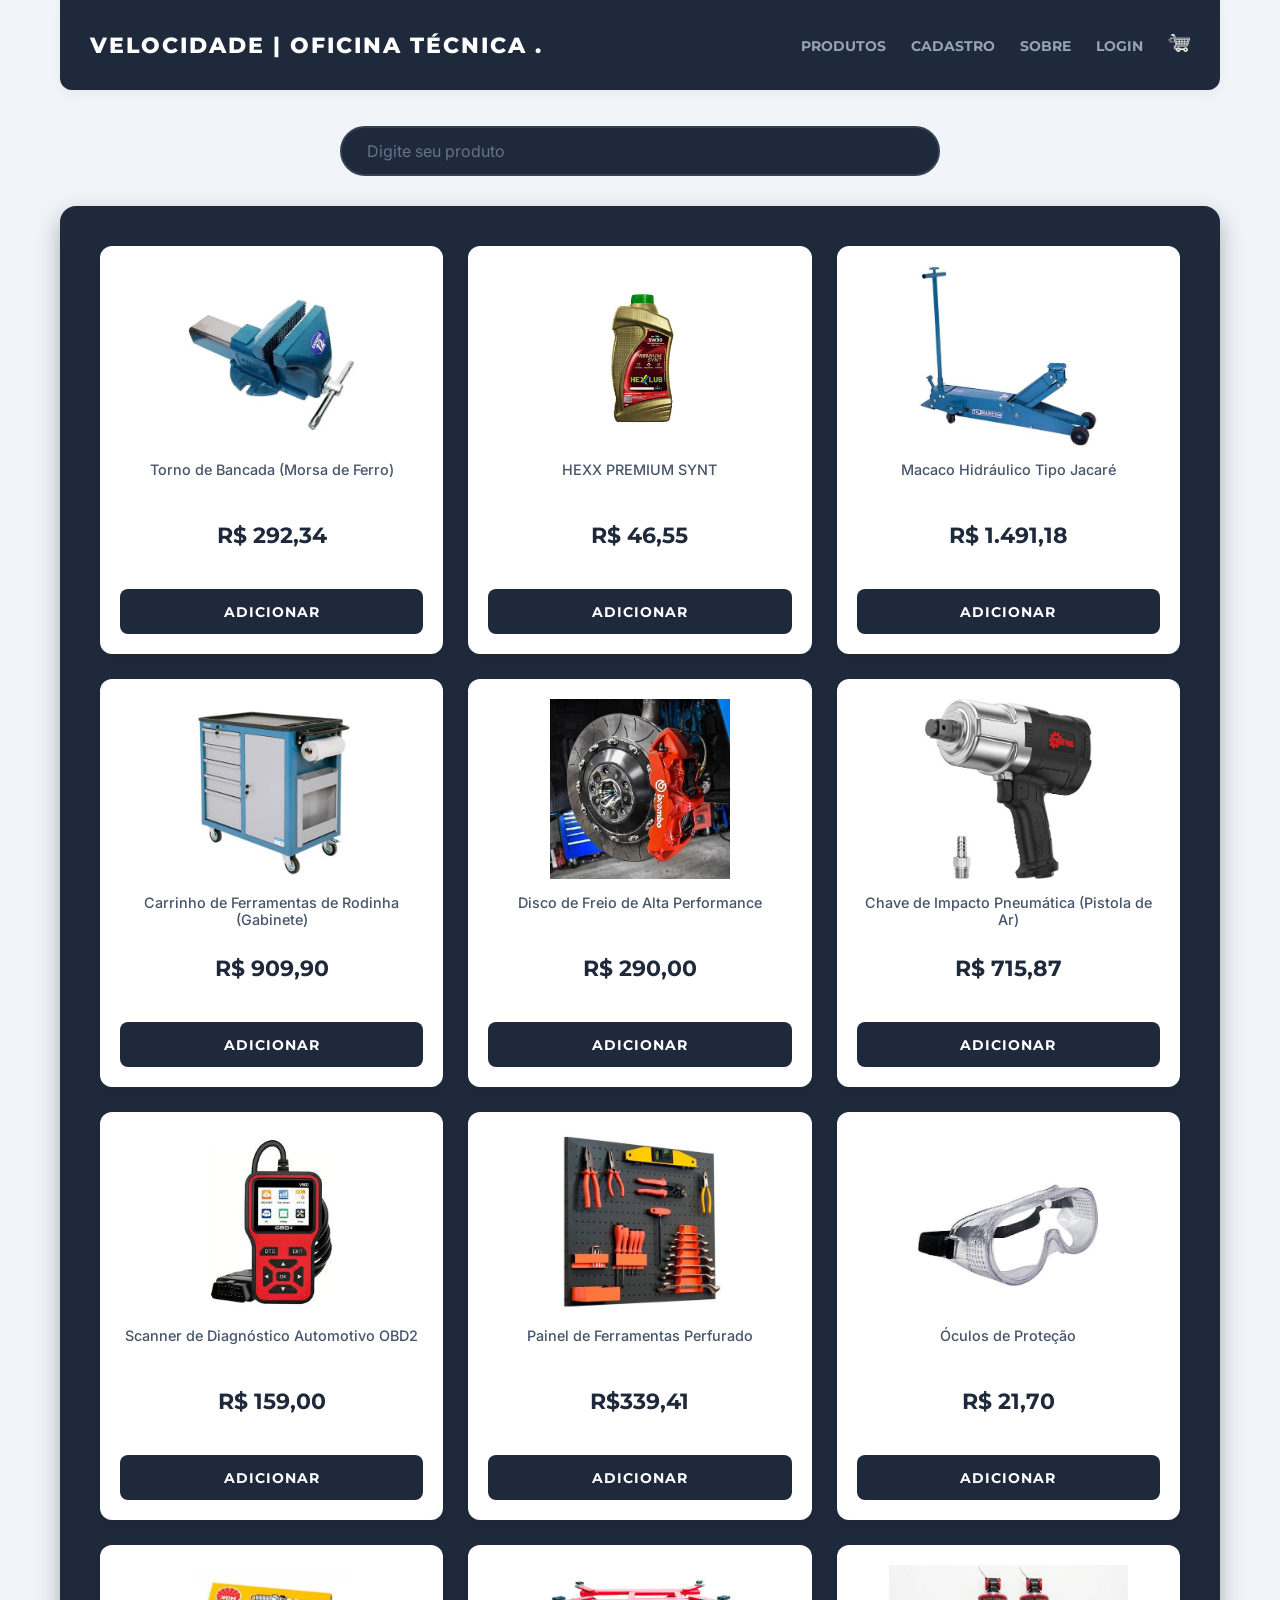
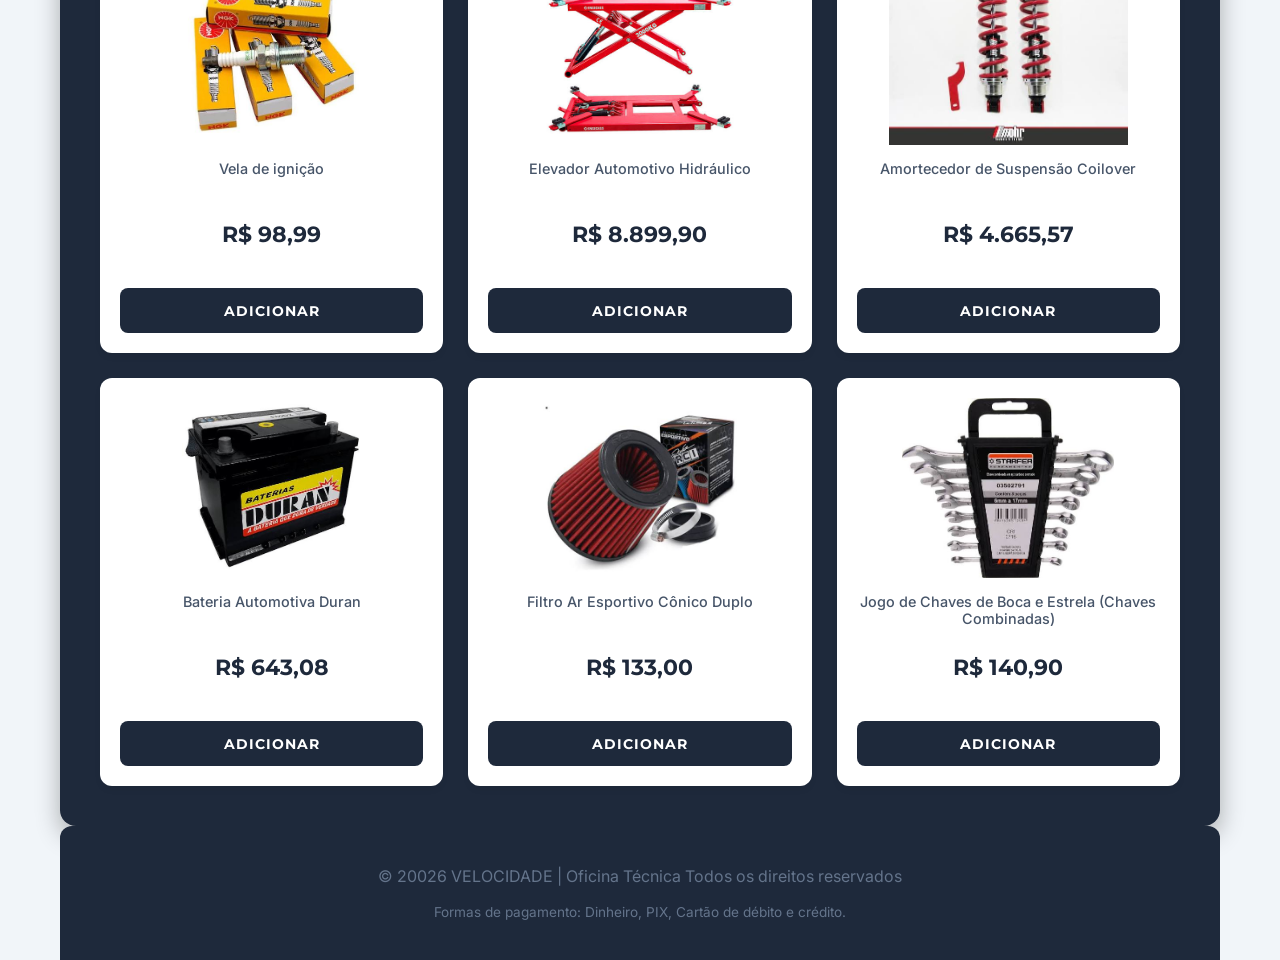
==== index.html @ c881e21e "atualizando o css" ====
<!DOCTYPE html>
<html lang="pt-br">

<head>
    <meta charset="UTF-8">
    <meta name="viewport" content="width=device-width, initial-scale=1.0">
    <title>VELOCIDADE | Oficina Técnica</title>

   <link rel="stylesheet" href="../css/style_estrutura_pagina.css">

    <link rel="stylesheet" href="../css/style_formulario.css">
    <script src="js/carrinho.js" defer></script>
    

</head>

<body>
    <main id="geral">
        <header id="cabecalho">
            <div id="logo">
                VELOCIDADE | OFICINA TÉCNICA
            </div>

            <nav id="menu">
                <ul>
                    <li><a href="/index.html">Produtos</a></li>
                    <li><a href="../paginas/cadastro.html">Cadastro</a></li>
                    <li> <a href="./paginas/sobre.html">Sobre</a></li>
                    <li><a href="../paginas/login.html">Login</a></li>
                    <li><a href="../paginas/carrinho.html"><img src="../imagens/icone_carrinho.png" alt="Carrinho"></a></li>
                   
                </ul>
            </nav>

        </header>

        <section id="pesquisa">
            <input type="text" name="pesquisa" class="input-pesquisa" placeholder="Digite seu produto">
        </section>

        <section id="cards">
            <div class="card">
                <img src="/imagens/Torno de Bancada (Morsa de Ferro).png" alt="Torno de Bancada (Morsa de Ferro)">
                <p>Torno de Bancada (Morsa de Ferro)</p>
                <h3>R$ 292,34</h3>
                <button class="btn-add">Adicionar</button>
            </div>

            <div class="card">
                <img src="/imagens/HEXX PREMIUM SYNT 5W30.png" alt="HEXX PREMIUM SYNT">
                <p>HEXX PREMIUM SYNT</p>
                <h3>R$ 46,55</h3>
                <button class="btn-add">Adicionar</button>
            </div>

            <div class="card">
                <img src="/imagens/Macaco Hidráulico Tipo Jacaré.png" alt="Macaco Hidráulico Tipo Jacaré">
                <p>Macaco Hidráulico Tipo Jacaré</p>
                <h3>R$ 1.491,18</h3>
                <button class="btn-add">Adicionar</button>
            </div>

            <div class="card">
                <img src="/imagens/Carrinho de Ferramentas de Rodinha (Gabinete).png" alt="Carrinho de Ferramentas de Rodinha (Gabinete)">
                <p>Carrinho de Ferramentas de Rodinha (Gabinete)</p>
                <h3>R$ 909,90</h3>
                <button class="btn-add">Adicionar</button>
            </div>

            <div class="card">
                <img src="/imagens/Disco de Freio de Alta Performance.png" alt="Disco de Freio de Alta Performance">
                <p>Disco de Freio de Alta Performance</p>
                <h3>R$ 290,00</h3>
                <button class="btn-add">Adicionar</button>
            </div>

            <div class="card">
                <img src="/imagens/Chave de Impacto Pneumática (Pistola de Ar).png" alt="Chave de Impacto Pneumática (Pistola de Ar)">
                <p>Chave de Impacto Pneumática (Pistola de Ar)</p>
                <h3>R$ 715,87</h3>
                <button class="btn-add">Adicionar</button>
            </div>

            <div class="card">
                <img src="/imagens/Scanner de Diagnóstico Automotivo OBD2.png" alt="Scanner de Diagnóstico Automotivo OBD2">
                <p>Scanner de Diagnóstico Automotivo OBD2</p>
                <h3>R$ 159,00</h3>
                <button class="btn-add">Adicionar</button>
            </div>

            <div class="card">
                <img src="/imagens/Painel de Ferramentas Perfurado.png" alt="Painel de Ferramentas Perfurado">
                <p>Painel de Ferramentas Perfurado</p>
                <h3>R$339,41</h3>
                <button class="btn-add">Adicionar</button>
            </div>

            <div class="card">
                <img src="/imagens/Óculos de Proteção.png" alt="Óculos de Proteção">
                <p>Óculos de Proteção</p>
                <h3>R$ 21,70</h3>
                <button class="btn-add">Adicionar</button>
            </div>

            <div class="card">
                <img src="/imagens/Vela de ignição.png" alt="Vela de ignição">
                <p>Vela de ignição</p>
                <h3>R$ 98,99</h3>
                <button class="btn-add">Adicionar</button>
            </div>

            <div class="card">
                <img src="/imagens/Elevador Automotivo Hidráulico.png" alt="Elevador Automotivo Hidráulico">
                <p>Elevador Automotivo Hidráulico</p>
                <h3>R$ 8.899,90</h3>
                <button class="btn-add">Adicionar</button>
            </div>

            <div class="card">
                <img src="/imagens/Amortecedor de Suspensão Coilover 40.png" alt="Amortecedor de Suspensão Coilover">
                <p>Amortecedor de Suspensão Coilover</p>
                <h3>R$ 4.665,57</h3>
                <button class="btn-add">Adicionar</button>
            </div>

            <div class="card">
                <img src="/imagens/Bateria Automotiva Duran.png" alt="Bateria Automotiva Duran">
                <p>Bateria Automotiva Duran</p>
                <h3>R$ 643,08</h3>
                <button class="btn-add">Adicionar</button>
            </div>

            <div class="card">
                <img src="/imagens/Filtro Ar Esportivo Cônico Duplo.png" alt="Filtro Ar Esportivo Cônico Duplo">
                <p>Filtro Ar Esportivo Cônico Duplo</p>
                <h3>R$ 133,00</h3>
                <button class="btn-add">Adicionar</button>
            </div>

            <div class="card">
                <img src="/imagens/Jogo de Chaves de Boca e Estrela (Chaves Combinadas).png" alt="Jogo de Chaves de Boca e Estrela (Chaves Combinadas)">
                <p>Jogo de Chaves de Boca e Estrela (Chaves Combinadas) </p>
                <h3>R$ 140,90</h3>
                <button class="btn-add">Adicionar</button>
            </div>

        </section>

        <footer id="rodape">
            <h2>&copy 20026 VELOCIDADE | Oficina Técnica Todos os direitos reservados</h2>
            <p>Formas de pagamento: Dinheiro, PIX, Cartão de débito e crédito.</p>
        </footer>

    </main>

</body>

</html>
---- css/style_estrutura_pagina.css ----
/* IMPORTANDO UMA FONTE MAIS MODERNA (Montserrat para títulos/botões e Inter para textos) */
@import url('https://fonts.googleapis.com/css2?family=Inter:wght@400;500&family=Montserrat:wght@700;800&display=swap');

* {
    margin: 0;
    padding: 0;
    box-sizing: border-box;
    font-family: 'Inter', sans-serif; /* Fonte padrão mais limpa e legível */
    transition: all 0.3s ease; /* Transições suaves para efeitos de hover */
}

/* PALETA DE CORES AJUSTADA (Estilo Oficina Mecânica Premium) */
:root {
    --bg-principal: #0f172a;   /* Azul escuro/Grafite moderno para o fundo */
    --bg-cards-container: #1e293b; /* Variação de cinza escuro */
    --cor-destaque: #213762;     /* Vermelho esportivo para botões e links */
    --cor-destaque-hover: #000000;
    --texto-claro: #f8fafc;
    --texto-escuro: #1e293b;
    --card-bg: #ffffff;
}

body {
    background-color: var(--bg-principal);
    display: flex;
    justify-content: center;
}

/* ESTRUTURA GERAL */
#geral {
    display: flex;
    flex-direction: column;
    align-items: center;
    width: 100%;
    max-width: 1200px; /* Evita que o site estique infinitamente em telas gigantes */
    background-color: var(--bg-principal);
    padding: 0 20px;
}

/* CABEÇALHO */
#cabecalho {
    display: flex;
    justify-content: space-between;
    align-items: center;
    padding: 40px 0;
    width: 100%;
}

#logo {
    font-family: 'Montserrat', sans-serif;
    font-weight: 800;
    font-size: 1.5em;
    letter-spacing: 2px;
    color: var(--texto-claro);
}

#logo::after {
    content: '.';
    color: var(--cor-destaque); /* Detalhe de ponto vermelho no logo */
}

/* MENU DE NAVEGAÇÃO */
#menu ul {
    display: flex;
    gap: 25px;
    list-style: none;
    align-items: center;
}

#menu a {
    font-family: 'Montserrat', sans-serif;
    font-weight: 700;
    font-size: 0.95em;
    text-transform: uppercase;
    text-decoration: none;
    color: #94a3b8; /* Cor neutra para links não ativos */
}

#menu a:hover {
    color: var(--cor-destaque);
}

#menu ul img {
    width: 24px;
    height: 24px;
    filter: invert(1); /* Deixa o ícone do carrinho branco para contrastar com o fundo */
}

#menu ul img:hover {
    transform: scale(1.1);
}

/* BARRA DE PESQUISA */
#pesquisa {
    width: 100%;
    padding: 30px 0;
    display: flex;
    justify-content: center;
}

#pesquisa input {
    width: 100%;
    max-width: 600px;
    height: 50px;
    background-color: var(--bg-cards-container);
    border: 2px solid #334155;
    border-radius: 25px; /* Bordas arredondadas modernas style pílula */
    padding: 0 25px;
    font-size: 1em;
    color: var(--texto-claro);
    outline: none;
}

#pesquisa input:focus {
    border-color: var(--cor-destaque);
}

#pesquisa input::placeholder {
    font-size: 1em;
    color: #64748b;
}

/* GRID DE CARDS */
#cards {
    width: 100%;
    display: grid;
    grid-template-columns: repeat(auto-fill, minmax(260px, 1fr)); /* Responsivo automático */
    gap: 25px;
    padding: 40px;
    background-color: var(--bg-cards-container);
    border-radius: 16px; /* Borda arredondada no container dos produtos */
    box-shadow: 0 10px 25px rgba(0,0,0,0.3);
}

/* CARD INDIVIDUAL */
.card {
    background-color: var(--card-bg);
    padding: 20px;
    display: flex;
    flex-direction: column;
    align-items: center;
    border-radius: 12px;
    box-shadow: 0 4px 6px rgba(0,0,0,0.05);
    text-align: center;
}

.card:hover {
    transform: translateY(-8px); /* Levanta o card levemente em vez de descer */
    box-shadow: 0 12px 20px rgba(0,0,0,0.2);
}

.card img {
    width: 100%;
    height: 180px;
    object-fit: contain; /* Impede que as imagens dos produtos fiquem distorcidas */
    margin-bottom: 15px;
}

.card p {
    font-size: 0.9em;
    font-weight: 500;
    color: #475569;
    height: 45px; /* Mantém o alinhamento mesmo com textos maiores */
    display: -webkit-box;
    -webkit-line-clamp: 2;
    -webkit-box-orient: vertical;
    overflow: hidden;
}

.card h3 {
    font-family: 'Montserrat', sans-serif;
    font-size: 1.4em;
    color: var(--texto-escuro);
    margin: 15px 0;
}

.card button.btn-add {
    width: 100%;
    height: 45px;
    border: none;
    border-radius: 8px;
    background-color: var(--texto-escuro);
    text-transform: uppercase;
    font-family: 'Montserrat', sans-serif;
    font-weight: 700;
    font-size: 0.85em;
    letter-spacing: 1px;
    color: white;
    cursor: pointer;
}

.card button.btn-add:hover {
    background-color: var(--cor-destaque); /* Botão fica vermelho no hover */
}

/* RODAPÉ */
#rodape {
    width: 100%;
    padding: 60px 20px;
    color: #64748b;
    text-align: center;
}

#rodape h2 {
    font-size: 1em;
    font-weight: 400;
    margin-bottom: 10px;
}

#rodape p {
    font-size: 0.85em;
}
---- css/style_formulario.css ----
/* ==========================================================================
   1. IMPORTAÇÕES & CONFIGURAÇÕES GERAIS
   ========================================================================== */

@import url('https://fonts.googleapis.com/css2?family=Inter:wght@400;500;600&family=Montserrat:wght@700;800&display=swap');



:root {
    --cor01: #1e293b; /* Grafite escuro moderno */
    --cor02: #0f172a; /* Preto azulado profundo */
    --cor03: #f1f5f9; /* Cinza claro limpo para o fundo */
    --cor04: #fefdfd; /* Vermelho esportivo para destaques */
    --cor05: #ffffff; /* Branco puro */
}

* {
    margin: 0;
    padding: 0;
    box-sizing: border-box;
    font-family: 'Inter', sans-serif;
    transition: all 0.25s ease-in-out;
}

body {
    background-color: var(--cor03);
    display: flex;
    justify-content: center;
}

#geral {
    display: flex;
    flex-direction: column;
    align-items: center;
    width: 100%;
    max-width: 1200px;
    background-color: var(--cor03);
    padding: 0 20px;
}

/* ==========================================================================
   2. CABEÇALHO & NAVEGAÇÃO (Corrigindo o contraste oculto)
   ========================================================================== */
#cabecalho {
    background-color: var(--cor01);
    display: flex;
    justify-content: space-between;
    align-items: center;
    padding: 0 30px;
    height: 90px;
    width: 100%;
    border-radius: 0 0 12px 12px;
    box-shadow: 0 4px 12px rgba(0, 0, 0, 0.05);
}

#logo {
    font-family: 'Montserrat', sans-serif;
    font-weight: 800;
    font-size: 1.4em;
    letter-spacing: 2px;
    text-transform: uppercase;
    color: var(--cor05); /* Texto branco para destacar no fundo escuro */
}

#logo::after {
    content: '.';
    color: var(--cor04);
}

#menu ul {
    display: flex;
    gap: 25px;
    list-style: none;
    align-items: center;
}

#menu ul img {
    width: 22px;
    height: 22px;
    filter: invert(1); /* Garante que o ícone do carrinho fique branco */
}

#menu a:link,
#menu a:visited {
    font-family: 'Montserrat', sans-serif;
    font-weight: 700;
    font-size: 0.9em;
    text-transform: uppercase;
    text-decoration: none;
    color: #94a3b8; /* Cinza claro legível */
}

#menu a:hover,
#menu a:active {
    font-size: 0.9em; /* Mantém o tamanho idêntico para o menu não tremer */
    color: var(--cor04); /* Vermelho no hover */
}

/* ==========================================================================
   3. ESTILIZAÇÃO DO FORMULÁRIO (LOGIN / CADASTRO)
   ========================================================================== */
h1 {
    font-family: 'Montserrat', sans-serif;
    font-weight: 800;
    color: var(--cor02);
    font-size: 2em;
    margin: 50px 0 20px 0;
    text-align: center;
}

/* Centraliza e estiliza a caixinha do formulário */
#login {
    background-color: var(--cor05);
    padding: 35px;
    border-radius: 12px;
    box-shadow: 0 10px 25px rgba(0, 0, 0, 0.05);
    width: 100%;
    max-width: 400px; /* Tamanho perfeito para telas de PC e celular */
    margin-bottom: 50px;
}

label {
    display: block;
    margin-top: 15px;
    font-size: 0.85em;
    font-weight: 600;
    color: #475569;
    text-transform: uppercase;
    letter-spacing: 0.5px;
}

input {
    width: 100%; /* Ocupa toda a largura interna do card de login */
    height: 44px;
    padding: 0 15px;
    margin-top: 6px;
    border: 1.5px solid #cbd5e1;
    border-radius: 6px;
    color: var(--cor02);
    font-size: 0.95em;
    background-color: #f8fafc;
    outline: none;
}

input:focus {
    border-color: var(--cor04);
    background-color: var(--cor05);
    box-shadow: 0 0 0 3px rgba(220, 38, 38, 0.15);
}

button {
    width: 100%;
    height: 46px;
    padding: 0;
    border: none;
    border-radius: 6px;
    display: block;
    margin-top: 25px;
    background-color: var(--cor02);
    color: var(--cor05);
    font-family: 'Montserrat', sans-serif;
    font-weight: 700;
    font-size: 0.95em;
    text-transform: uppercase;
    letter-spacing: 1px;
    cursor: pointer;
}

button:hover {
    background-color: var(--cor04); /* Botão fica vermelho ao passar o mouse */
}

/* ==========================================================================
   4. RODAPÉ
   ========================================================================== */
#rodape {
    width: 100%;
    height: auto;
    padding: 40px 20px;
    background-color: var(--cor01);
    border-radius: 12px 12px 0 0;
    color: #64748b;
    display: flex;
    flex-direction: column;
    align-items: center;
    justify-content: center;
    gap: 8px;
}
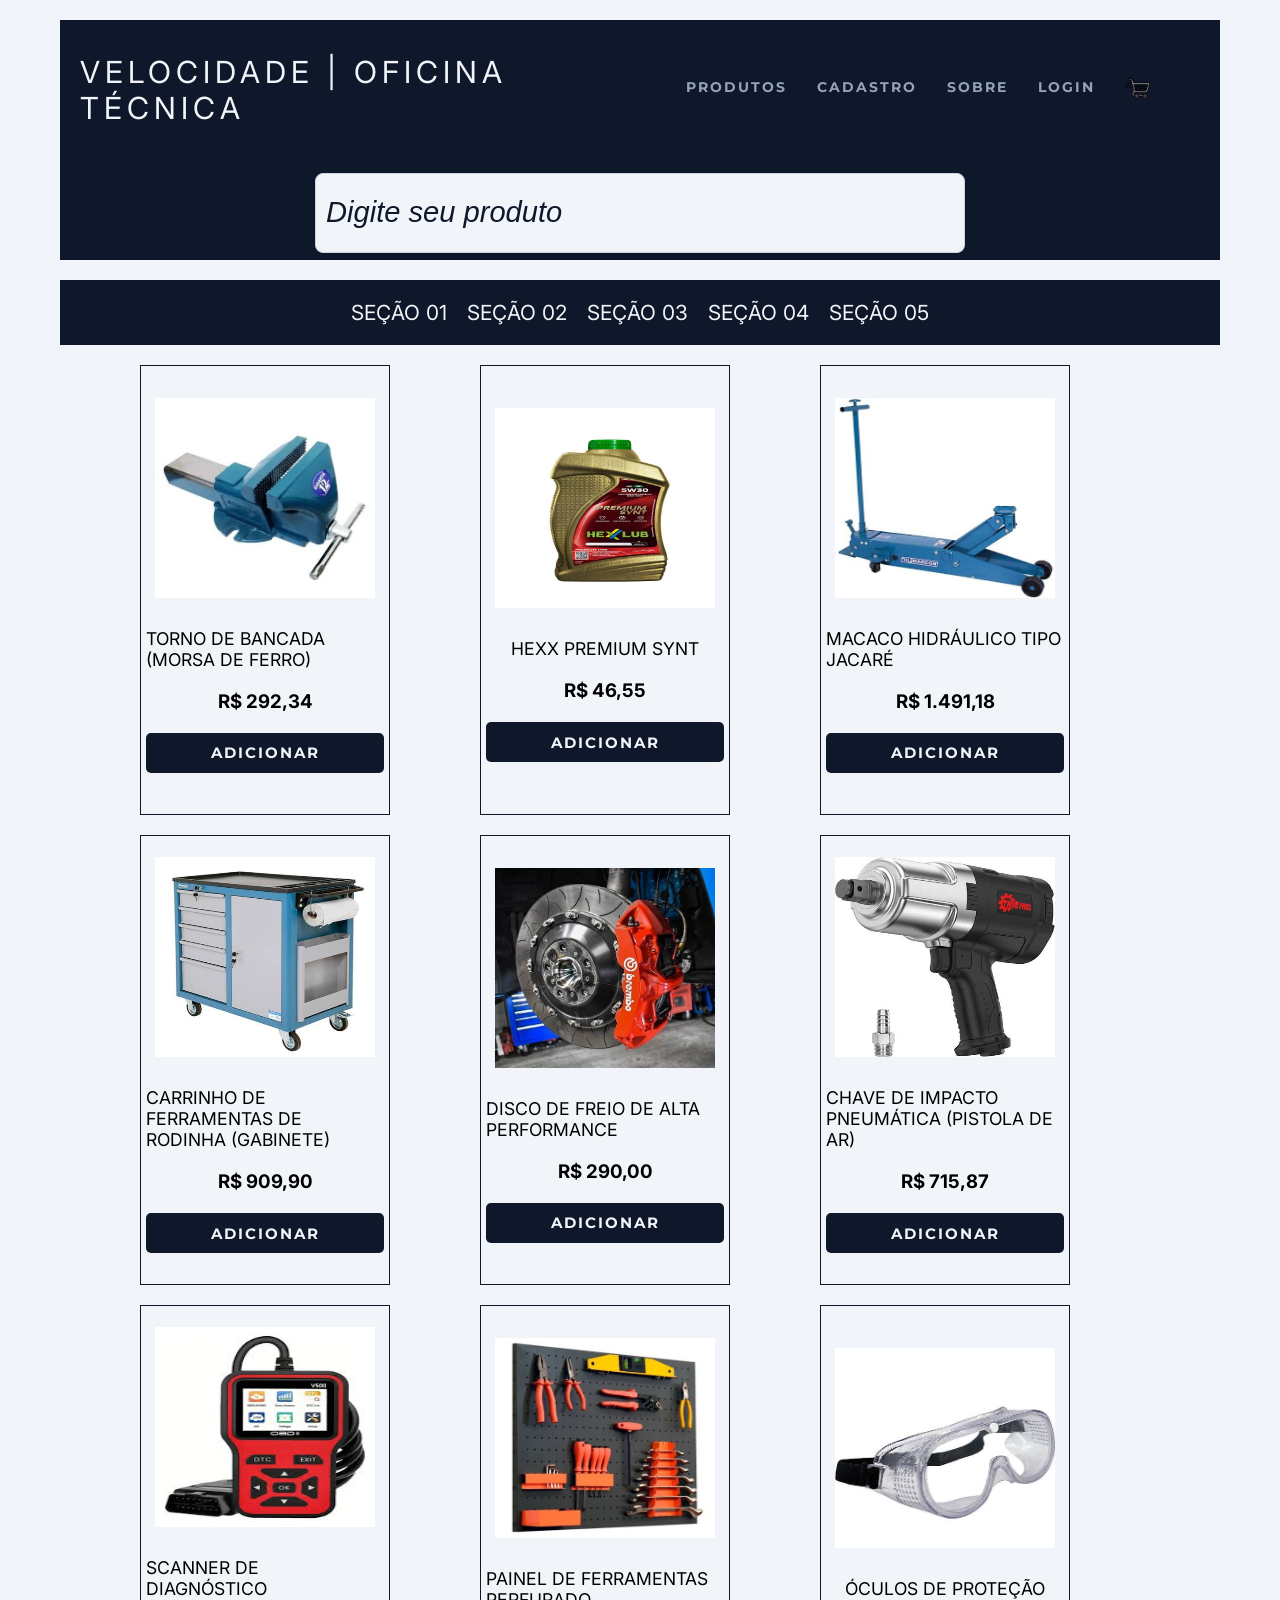
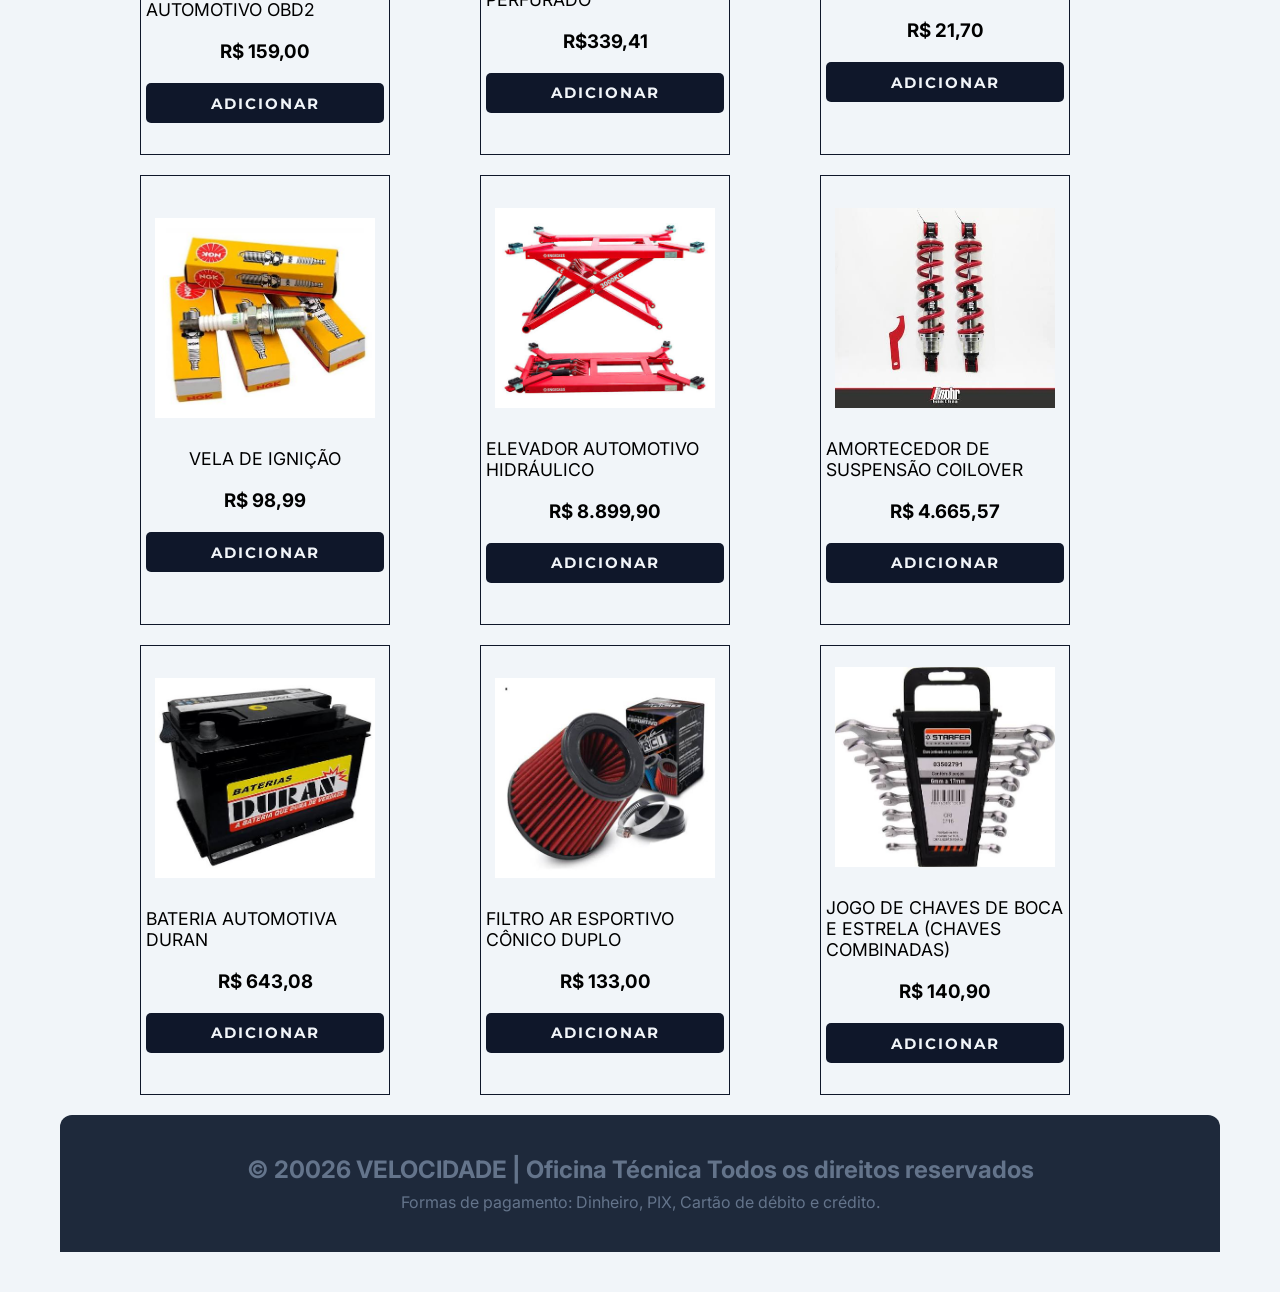
==== commit 7a6e7bf4: "criado o arquivos lista_produtos.js e produtos.js" ====
--- a/index.html
+++ b/index.html
@@ -37,6 +37,17 @@
         <section id="pesquisa">
             <input type="text" name="pesquisa" class="input-pesquisa" placeholder="Digite seu produto">
         </section>
+
+   
+<section id="secoes-produtos">
+    <ul id="menu-secoes">
+        <li><a href="#" class="lnk-secao">Seção 01</a></li>
+        <li><a href="#" class="lnk-secao">Seção 02</a></li>
+        <li><a href="#" class="lnk-secao">Seção 03</a></li>
+        <li><a href="#" class="lnk-secao">Seção 04</a></li>
+        <li><a href="#" class="lnk-secao">Seção 05</a></li>
+    </ul>
+</section>
 
         <section id="cards">
             <div class="card">
--- a/css/style_estrutura_pagina.css
+++ b/css/style_estrutura_pagina.css
@@ -1,212 +1,223 @@
-/* IMPORTANDO UMA FONTE MAIS MODERNA (Montserrat para títulos/botões e Inter para textos) */
+
 @import url('https://fonts.googleapis.com/css2?family=Inter:wght@400;500&family=Montserrat:wght@700;800&display=swap');
 
+   
 * {
-    margin: 0;
-    padding: 0;
+    margin: 0px;
+    padding: 0px;
     box-sizing: border-box;
-    font-family: 'Inter', sans-serif; /* Fonte padrão mais limpa e legível */
-    transition: all 0.3s ease; /* Transições suaves para efeitos de hover */
-}
-
-/* PALETA DE CORES AJUSTADA (Estilo Oficina Mecânica Premium) */
+    font-family: DM Serif Text;
+}
+
+/*CRIANDO VARIÁVEIS*/
 :root {
-    --bg-principal: #0f172a;   /* Azul escuro/Grafite moderno para o fundo */
-    --bg-cards-container: #1e293b; /* Variação de cinza escuro */
-    --cor-destaque: #213762;     /* Vermelho esportivo para botões e links */
-    --cor-destaque-hover: #000000;
-    --texto-claro: #f8fafc;
-    --texto-escuro: #1e293b;
-    --card-bg: #ffffff;
-}
-
-body {
-    background-color: var(--bg-principal);
-    display: flex;
-    justify-content: center;
-}
-
-/* ESTRUTURA GERAL */
+    --cor01: #1e293b; 
+    --cor02: #0f172a; 
+    --cor03: #f1f5f9; 
+    --cor04: #dc2626; 
+    --cor05: #ffffff; 
+}
+/*FORMATANDO A TAG main PELO ID geral*/
 #geral {
+    margin: 20px;
     display: flex;
     flex-direction: column;
     align-items: center;
-    width: 100%;
-    max-width: 1200px; /* Evita que o site estique infinitamente em telas gigantes */
-    background-color: var(--bg-principal);
-    padding: 0 20px;
-}
-
-/* CABEÇALHO */
+    justify-content: center;
+    width: 100%;
+    background-color: var(--cor01);
+
+}
+
+/*FORMATANDO O CABECALHO*/
 #cabecalho {
+    background-color: var(--cor02);
     display: flex;
     justify-content: space-between;
     align-items: center;
-    padding: 40px 0;
-    width: 100%;
+    padding: 20px 0px;
+    height: 130px;
+    width: 100%;
+
+}
+
+/*CONFIGURANDO MENU NA HORIZONTAL*/
+#menu ul {
+    display: flex;
+    gap: 30px;
+    list-style: none;
+}
+
+#menu ul img {
+    width: 25px;
+    height: 25px;
+}
+
+/*FORMATANDO SECTION PESQUISA*/
+#pesquisa {
+    height: 100px;
+    background-color: var(--cor02);
+    display: flex;
+    justify-content: center;
+    align-items: center;
+    width: 100%;
+}
+
+#pesquisa input {
+    width: 650px;
+    height: 80px;
+    background-color: var(--cor03);
+    border-radius: 8px;
+    padding: 10px;
+    font-size: 1.4em;
+    color: var(--cor03);
+}
+
+#pesquisa input::placeholder {
+    font-size: 1.3em;
+    font-style: italic;
+    color: var(--cor02);
+}
+
+/*FORMATANDO OS CARDS*/
+#cards {
+    width: 1000px;
+    display: grid;
+    grid-template-columns: repeat(auto-fit, minmax(250px, 1fr));
+    gap: 20px;
+    background-color: var(--cor03);
+
+
+}
+
+
+.card {
+    width: 250px;
+    min-height: 450px;
+    padding: 5px;
+    display: flex;
+    flex-direction: column;
+    align-items: center;
+    justify-content: center;
+    border: 1px solid var(--cor02);
+}
+
+.card img {
+    width: 220px;
+    height: 200px;
+    margin: 10px 0px;
+}
+
+.card p {
+    font-size: 1.1em;
+    text-transform: uppercase;
+    margin: 20px 0px;
+}
+
+.card:hover {
+    transform: translateY(5px);
+}
+
+.card h2 {
+    color: var(--cor03);
+}
+
+.card button {
+    width: 100%;
+    height: 40px;
+    margin: 20px;
+    border: none;
+    border-radius: 5px;
+    background-color: var(--cor02);
+    text-transform: uppercase;
+    letter-spacing: 2px;
+    color: var(--cor03);
+    font-weight: bold;
+    cursor: pointer;
+}
+
+/*FORMATANDO RODAPE*/
+#rodape {
+    width: 100%;
+    height: 180px;
+    background-color: var(--cor03);
+    margin: 20px 0px;
+    padding: 10px;
+    color: var(--cor03);
+    display: flex;
+    flex-direction: column;
+    align-items: center;
+    justify-content: center;
+}
+
+/*FORMATANDO LINKS*/
+#menu a:link {
+    font-size: 1.4em;
+    text-transform: lowercase;
+    letter-spacing: 2px;
+    text-decoration: none;
+    color: var(--cor02);
+}
+
+#menu a:visited {
+    font-size: 1.4em;
+    text-transform: lowercase;
+    letter-spacing: 2px;
+    text-decoration: none;
+    color: var(--cor02);
+}
+
+#menu a:hover {
+    font-size: 1.6em;
+    text-transform: lowercase;
+    letter-spacing: 2px;
+    text-decoration: none;
+    color: var(--cor03);
+}
+
+#menu a:active {
+    font-size: 1.6em;
+    text-transform: lowercase;
+    letter-spacing: 2px;
+    text-decoration: none;
+    color: var(--cor03);
 }
 
 #logo {
-    font-family: 'Montserrat', sans-serif;
-    font-weight: 800;
-    font-size: 1.5em;
-    letter-spacing: 2px;
-    color: var(--texto-claro);
-}
-
-#logo::after {
-    content: '.';
-    color: var(--cor-destaque); /* Detalhe de ponto vermelho no logo */
-}
-
-/* MENU DE NAVEGAÇÃO */
-#menu ul {
-    display: flex;
-    gap: 25px;
+    font-size: 1.9em;
+    text-transform: uppercase;
+    letter-spacing: 5px;
+    text-decoration: none;
+    color: var(--cor03);
+}
+
+/*FORMATANDO O MENU DE SECÕES*/
+#secoes-produtos{
+    width: 100%;
+    min-height: 10px;
+    background-color: var(--cor02);
+    margin: 20px 0px;
+    padding: 20px;
+    display: flex;
+    align-items: center;
+    justify-content: center;
+}
+ .lnk-secao:link, .lnk-secao:visited{
+    text-decoration: none;
+    font-size: 1.3em;
+    text-transform: uppercase;
+    color: var(--cor03);
+ }
+
+ #menu-secoes{
+    display: flex;
     list-style: none;
-    align-items: center;
-}
-
-#menu a {
-    font-family: 'Montserrat', sans-serif;
-    font-weight: 700;
-    font-size: 0.95em;
-    text-transform: uppercase;
-    text-decoration: none;
-    color: #94a3b8; /* Cor neutra para links não ativos */
-}
-
-#menu a:hover {
-    color: var(--cor-destaque);
-}
-
-#menu ul img {
-    width: 24px;
-    height: 24px;
-    filter: invert(1); /* Deixa o ícone do carrinho branco para contrastar com o fundo */
-}
-
-#menu ul img:hover {
-    transform: scale(1.1);
-}
-
-/* BARRA DE PESQUISA */
-#pesquisa {
-    width: 100%;
-    padding: 30px 0;
-    display: flex;
-    justify-content: center;
-}
-
-#pesquisa input {
-    width: 100%;
-    max-width: 600px;
-    height: 50px;
-    background-color: var(--bg-cards-container);
-    border: 2px solid #334155;
-    border-radius: 25px; /* Bordas arredondadas modernas style pílula */
-    padding: 0 25px;
-    font-size: 1em;
-    color: var(--texto-claro);
-    outline: none;
-}
-
-#pesquisa input:focus {
-    border-color: var(--cor-destaque);
-}
-
-#pesquisa input::placeholder {
-    font-size: 1em;
-    color: #64748b;
-}
-
-/* GRID DE CARDS */
-#cards {
-    width: 100%;
-    display: grid;
-    grid-template-columns: repeat(auto-fill, minmax(260px, 1fr)); /* Responsivo automático */
-    gap: 25px;
-    padding: 40px;
-    background-color: var(--bg-cards-container);
-    border-radius: 16px; /* Borda arredondada no container dos produtos */
-    box-shadow: 0 10px 25px rgba(0,0,0,0.3);
-}
-
-/* CARD INDIVIDUAL */
-.card {
-    background-color: var(--card-bg);
-    padding: 20px;
-    display: flex;
-    flex-direction: column;
-    align-items: center;
-    border-radius: 12px;
-    box-shadow: 0 4px 6px rgba(0,0,0,0.05);
-    text-align: center;
-}
-
-.card:hover {
-    transform: translateY(-8px); /* Levanta o card levemente em vez de descer */
-    box-shadow: 0 12px 20px rgba(0,0,0,0.2);
-}
-
-.card img {
-    width: 100%;
-    height: 180px;
-    object-fit: contain; /* Impede que as imagens dos produtos fiquem distorcidas */
-    margin-bottom: 15px;
-}
-
-.card p {
-    font-size: 0.9em;
-    font-weight: 500;
-    color: #475569;
-    height: 45px; /* Mantém o alinhamento mesmo com textos maiores */
-    display: -webkit-box;
-    -webkit-line-clamp: 2;
-    -webkit-box-orient: vertical;
-    overflow: hidden;
-}
-
-.card h3 {
-    font-family: 'Montserrat', sans-serif;
-    font-size: 1.4em;
-    color: var(--texto-escuro);
-    margin: 15px 0;
-}
-
-.card button.btn-add {
-    width: 100%;
-    height: 45px;
-    border: none;
-    border-radius: 8px;
-    background-color: var(--texto-escuro);
-    text-transform: uppercase;
-    font-family: 'Montserrat', sans-serif;
-    font-weight: 700;
-    font-size: 0.85em;
-    letter-spacing: 1px;
-    color: white;
-    cursor: pointer;
-}
-
-.card button.btn-add:hover {
-    background-color: var(--cor-destaque); /* Botão fica vermelho no hover */
-}
-
-/* RODAPÉ */
-#rodape {
-    width: 100%;
-    padding: 60px 20px;
-    color: #64748b;
-    text-align: center;
-}
-
-#rodape h2 {
-    font-size: 1em;
-    font-weight: 400;
-    margin-bottom: 10px;
-}
-
-#rodape p {
-    font-size: 0.85em;
-}+    gap: 20px;
+    
+ }
+
+ .lnk-secao:hover{
+    font-size: 1.4em;
+    text-transform: uppercase;
+    color: var(--cor02);
+ }
--- a/css/style_formulario.css
+++ b/css/style_formulario.css
@@ -1,17 +1,14 @@
-/* ==========================================================================
-   1. IMPORTAÇÕES & CONFIGURAÇÕES GERAIS
-   ========================================================================== */
 
 @import url('https://fonts.googleapis.com/css2?family=Inter:wght@400;500;600&family=Montserrat:wght@700;800&display=swap');
 
 
 
 :root {
-    --cor01: #1e293b; /* Grafite escuro moderno */
-    --cor02: #0f172a; /* Preto azulado profundo */
-    --cor03: #f1f5f9; /* Cinza claro limpo para o fundo */
-    --cor04: #fefdfd; /* Vermelho esportivo para destaques */
-    --cor05: #ffffff; /* Branco puro */
+    --cor01: #1e293b; 
+    --cor02: #0f172a; 
+    --cor03: #f1f5f9; 
+    --cor04: #fefdfd;
+    --cor05: #ffffff; 
 }
 
 * {
@@ -38,46 +35,38 @@
     padding: 0 20px;
 }
 
-/* ==========================================================================
-   2. CABEÇALHO & NAVEGAÇÃO (Corrigindo o contraste oculto)
-   ========================================================================== */
 #cabecalho {
-    background-color: var(--cor01);
+    background-color: var(--cor02);
     display: flex;
     justify-content: space-between;
     align-items: center;
-    padding: 0 30px;
-    height: 90px;
+    padding: 70px 20px;
+    height: 120px;
     width: 100%;
-    border-radius: 0 0 12px 12px;
-    box-shadow: 0 4px 12px rgba(0, 0, 0, 0.05);
+
 }
 
 #logo {
-    font-family: 'Montserrat', sans-serif;
-    font-weight: 800;
-    font-size: 1.4em;
-    letter-spacing: 2px;
+    font-size: 1.9em;
     text-transform: uppercase;
-    color: var(--cor05); /* Texto branco para destacar no fundo escuro */
-}
-
-#logo::after {
-    content: '.';
-    color: var(--cor04);
+    letter-spacing: 5px;
+    text-decoration: none;
+    color: var(--cor03);
 }
 
 #menu ul {
     display: flex;
-    gap: 25px;
+    gap: 30px;
     list-style: none;
-    align-items: center;
+    padding: 50px;
 }
 
-#menu ul img {
-    width: 22px;
-    height: 22px;
-    filter: invert(1); /* Garante que o ícone do carrinho fique branco */
+#menu a:link,
+#menu a:visited {
+    color: #7a650e;
+    text-decoration: none;
+    font-size: 1.9em;
+    text-transform: lowercase;
 }
 
 #menu a:link,
@@ -87,18 +76,24 @@
     font-size: 0.9em;
     text-transform: uppercase;
     text-decoration: none;
-    color: #94a3b8; /* Cinza claro legível */
+    color: #94a3b8; 
 }
 
-#menu a:hover,
-#menu a:active {
-    font-size: 0.9em; /* Mantém o tamanho idêntico para o menu não tremer */
-    color: var(--cor04); /* Vermelho no hover */
+#menu a:hover {
+    font-size: 1.6em;
+    text-transform: lowercase;
+    letter-spacing: 2px;
+    text-decoration: none;
+    color: var(--cor02);
 }
 
-/* ==========================================================================
-   3. ESTILIZAÇÃO DO FORMULÁRIO (LOGIN / CADASTRO)
-   ========================================================================== */
+#menu a:active {
+    font-size: 1.6em;
+    text-transform: lowercase;
+    letter-spacing: 2px;
+    text-decoration: none;
+    color: var(--cor02);
+}
 h1 {
     font-family: 'Montserrat', sans-serif;
     font-weight: 800;
@@ -108,14 +103,14 @@
     text-align: center;
 }
 
-/* Centraliza e estiliza a caixinha do formulário */
+
 #login {
     background-color: var(--cor05);
     padding: 35px;
     border-radius: 12px;
     box-shadow: 0 10px 25px rgba(0, 0, 0, 0.05);
     width: 100%;
-    max-width: 400px; /* Tamanho perfeito para telas de PC e celular */
+    max-width: 400px; 
     margin-bottom: 50px;
 }
 
@@ -130,7 +125,7 @@
 }
 
 input {
-    width: 100%; /* Ocupa toda a largura interna do card de login */
+    width: 100%; 
     height: 44px;
     padding: 0 15px;
     margin-top: 6px;
@@ -167,12 +162,10 @@
 }
 
 button:hover {
-    background-color: var(--cor04); /* Botão fica vermelho ao passar o mouse */
+    background-color: var(--cor04); 
 }
 
-/* ==========================================================================
-   4. RODAPÉ
-   ========================================================================== */
+
 #rodape {
     width: 100%;
     height: auto;
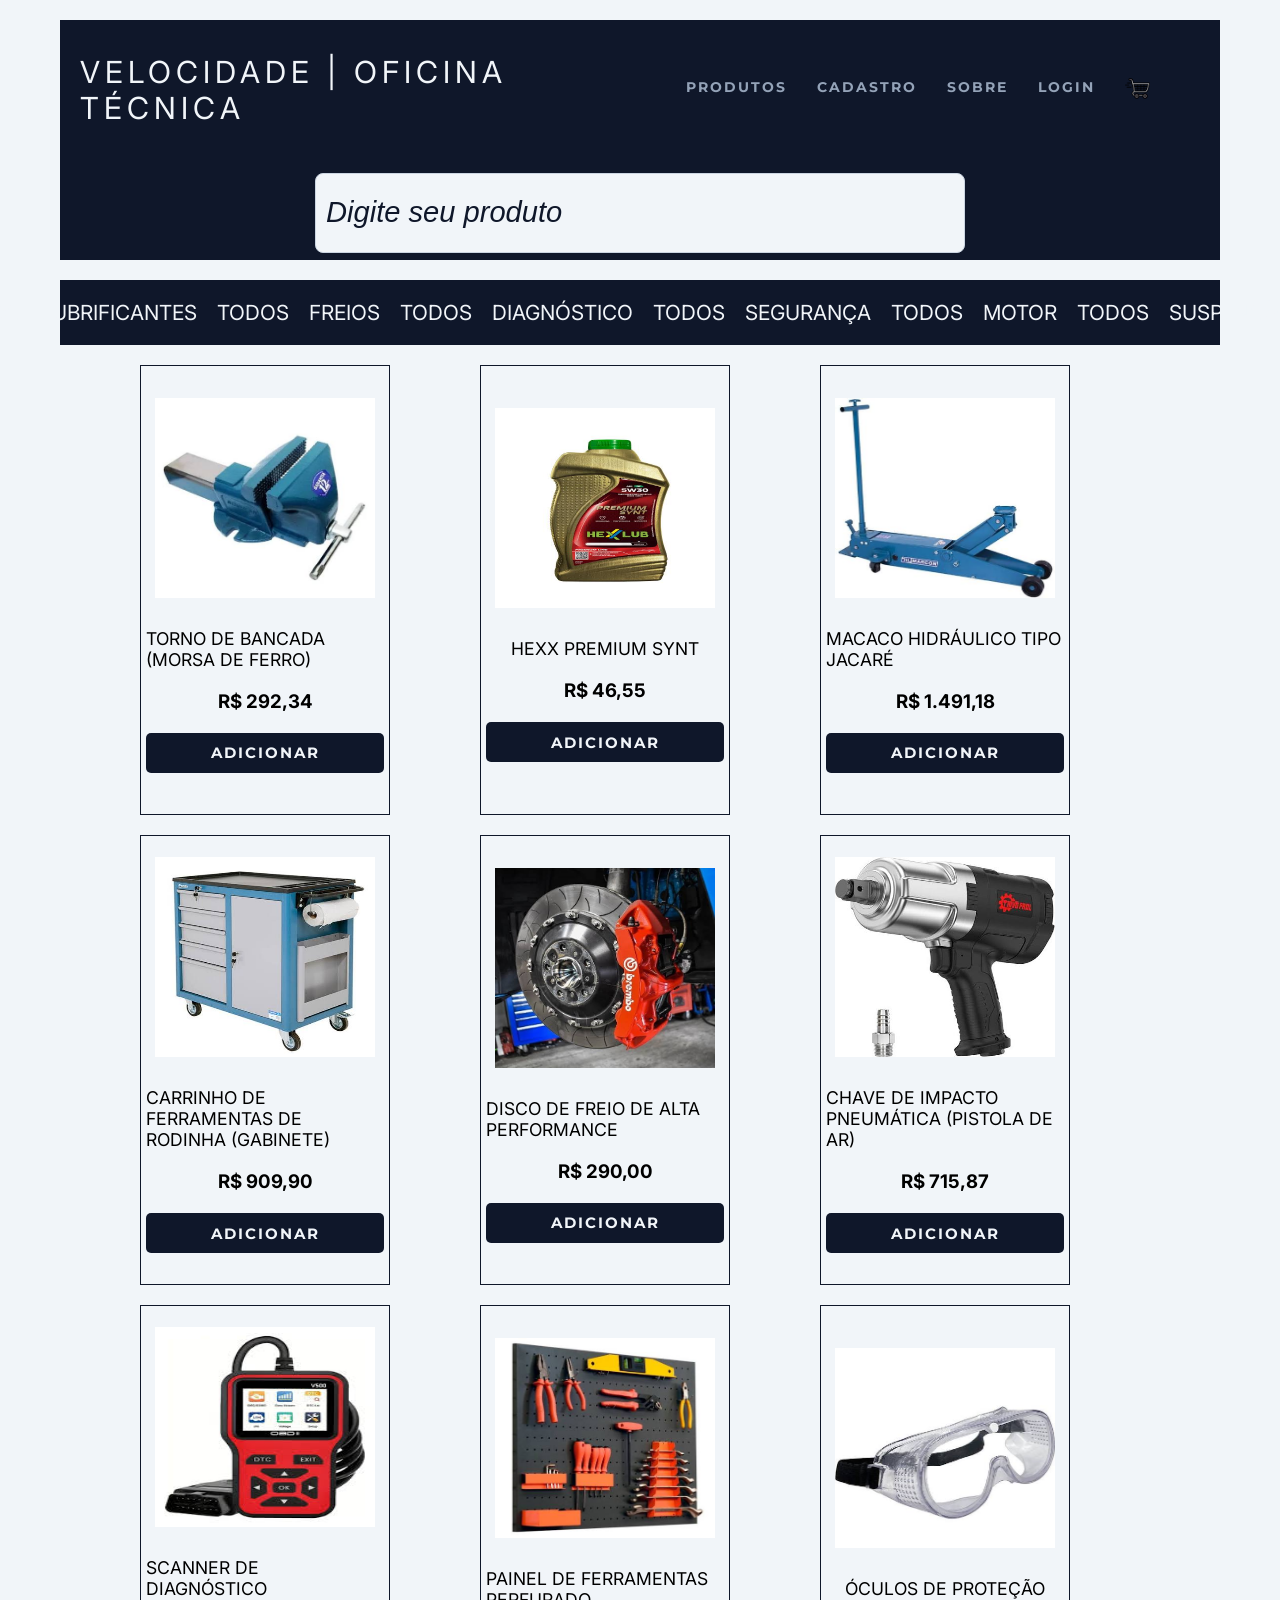
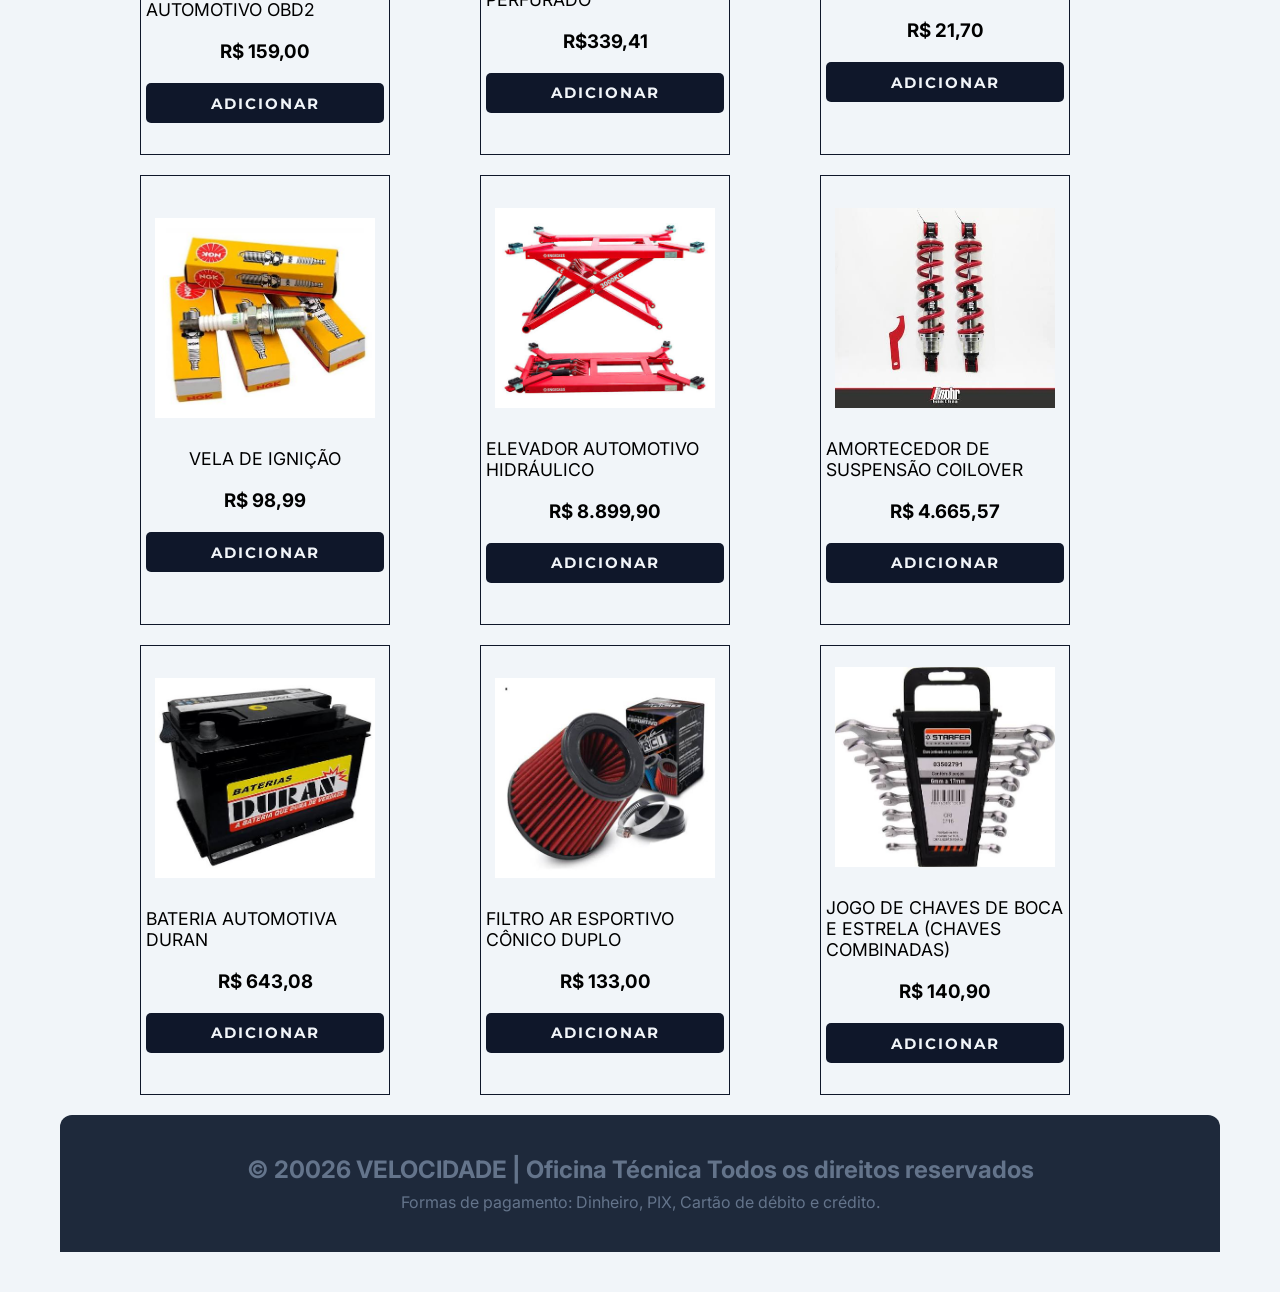
==== commit 62afb3c2: "atualizando o produtos.js" ====
--- a/index.html
+++ b/index.html
@@ -9,8 +9,11 @@
    <link rel="stylesheet" href="../css/style_estrutura_pagina.css">
 
     <link rel="stylesheet" href="../css/style_formulario.css">
-    <script src="js/carrinho.js" defer></script>
+
+
+    <script src="../js/produtos.js" type="module"></script>
     
+
 
 </head>
 
@@ -41,11 +44,14 @@
    
 <section id="secoes-produtos">
     <ul id="menu-secoes">
+        <li><a href="#" class="lnk-secao ativo">Todos</a></li>
         <li><a href="#" class="lnk-secao">Seção 01</a></li>
         <li><a href="#" class="lnk-secao">Seção 02</a></li>
         <li><a href="#" class="lnk-secao">Seção 03</a></li>
         <li><a href="#" class="lnk-secao">Seção 04</a></li>
         <li><a href="#" class="lnk-secao">Seção 05</a></li>
+        
+
     </ul>
 </section>
 
--- a/css/style_formulario.css
+++ b/css/style_formulario.css
@@ -80,11 +80,7 @@
 }
 
 #menu a:hover {
-    font-size: 1.6em;
-    text-transform: lowercase;
-    letter-spacing: 2px;
-    text-decoration: none;
-    color: var(--cor02);
+    color: var(--cor05);
 }
 
 #menu a:active {
@@ -93,6 +89,11 @@
     letter-spacing: 2px;
     text-decoration: none;
     color: var(--cor02);
+}
+
+.carrinho {
+    width: 32px;
+    height: 32px;
 }
 h1 {
     font-family: 'Montserrat', sans-serif;
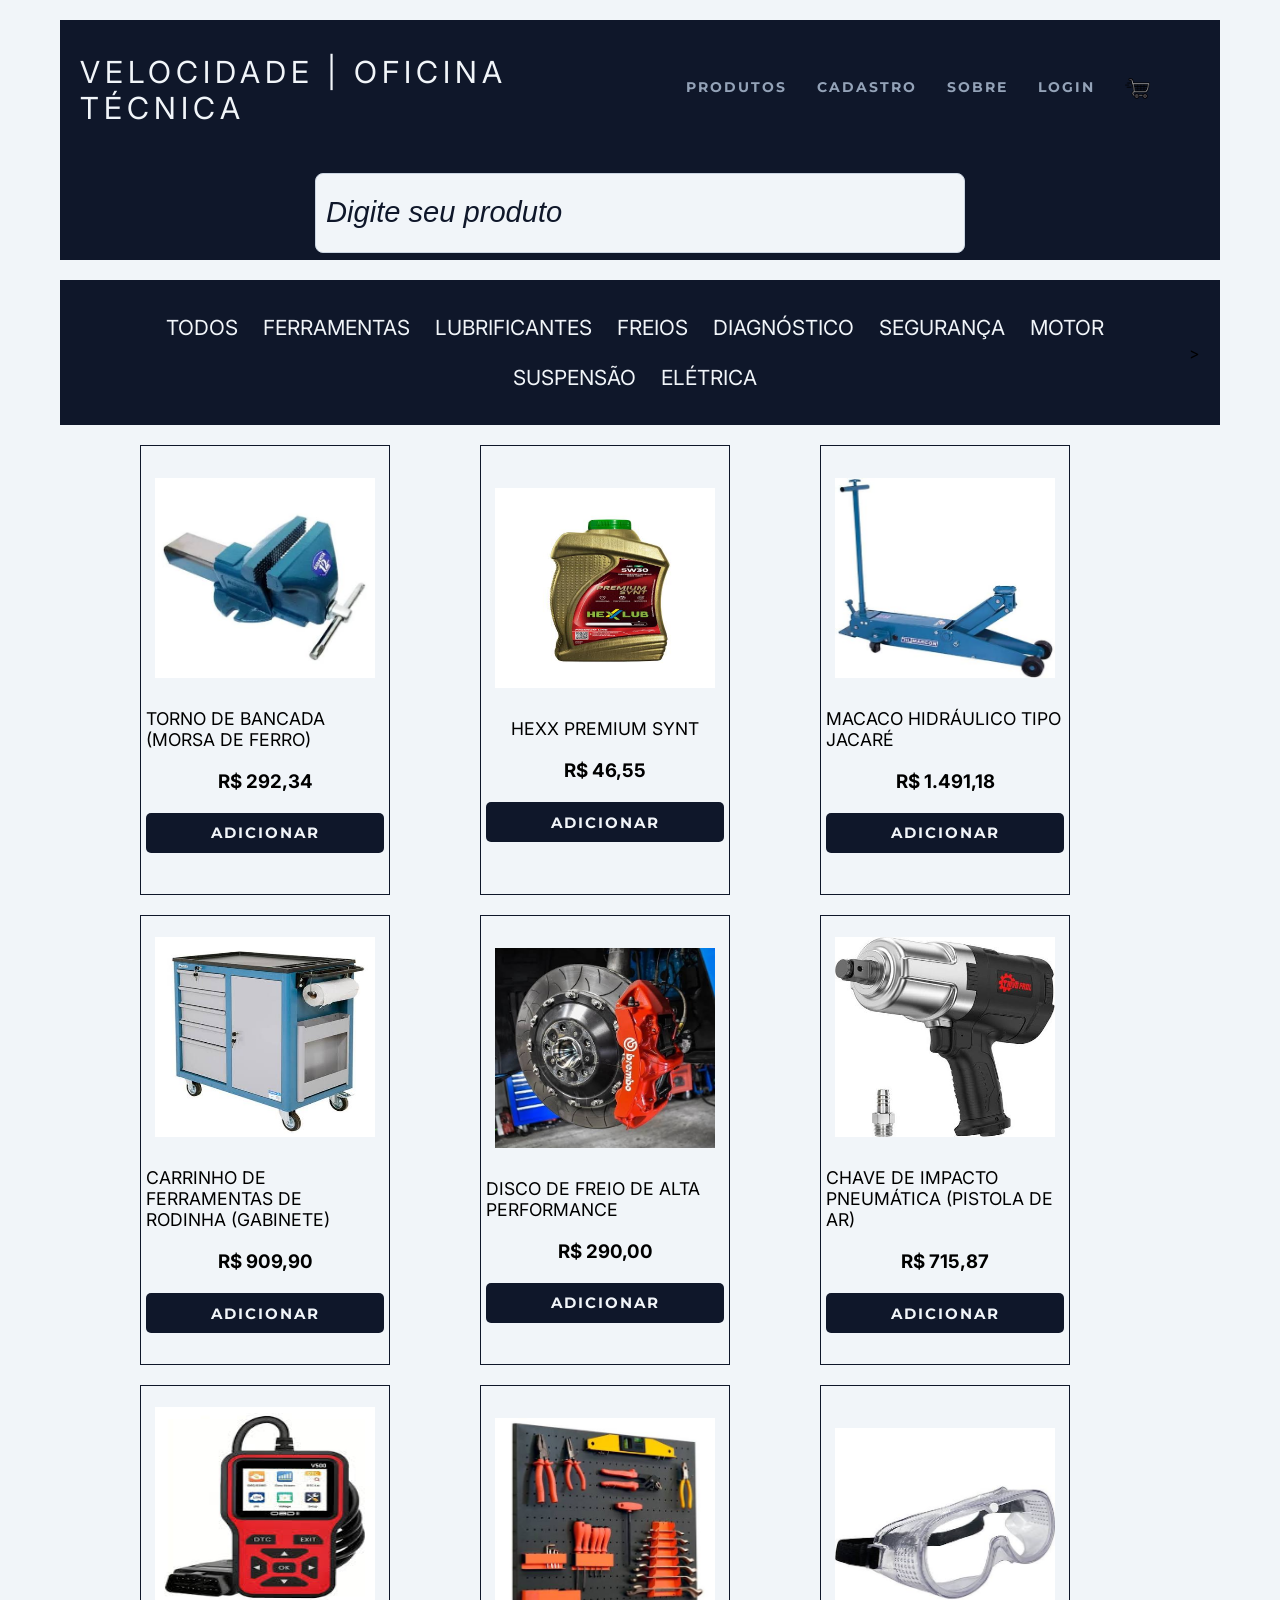
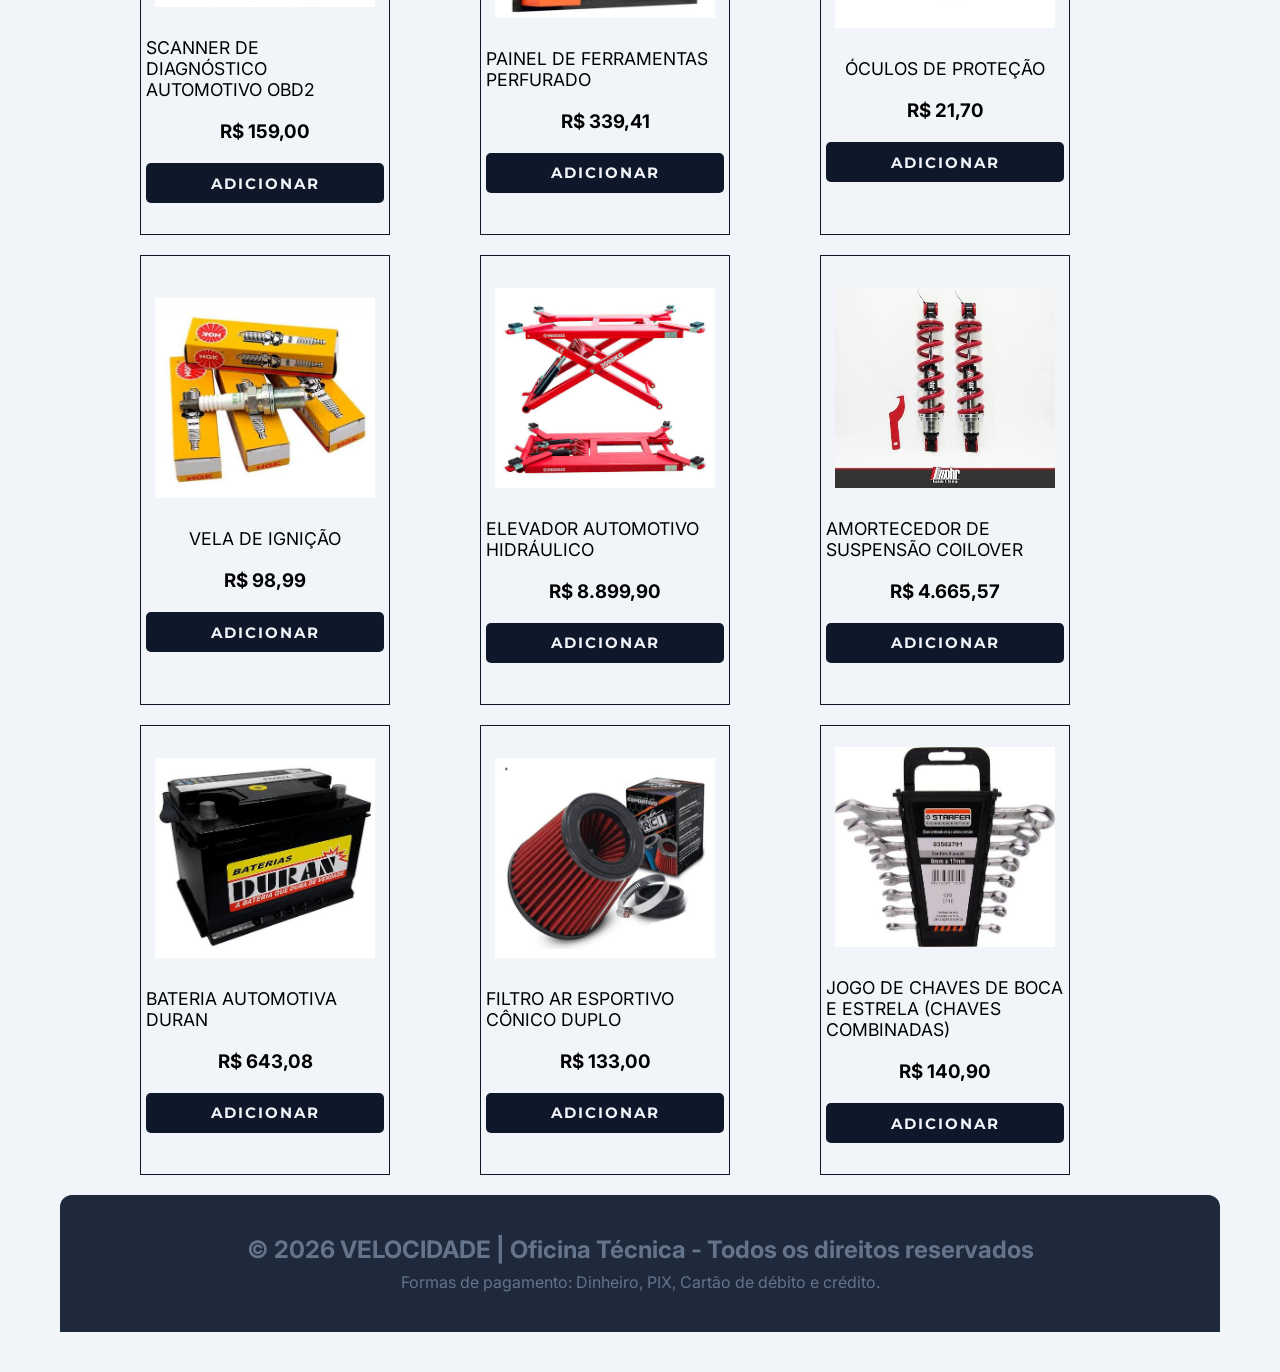
==== commit 7f2ba7d4: "atualizando site" ====
--- a/index.html
+++ b/index.html
@@ -6,32 +6,28 @@
     <meta name="viewport" content="width=device-width, initial-scale=1.0">
     <title>VELOCIDADE | Oficina Técnica</title>
 
-   <link rel="stylesheet" href="../css/style_estrutura_pagina.css">
+    <link rel="stylesheet" href="css/style_estrutura_pagina.css">
+    <link rel="stylesheet" href="css/style_formulario.css">
 
-    <link rel="stylesheet" href="../css/style_formulario.css">
-
-
-    <script src="../js/produtos.js" type="module"></script>
-    
-
+    <script src="js/produtos.js" type="module"></script>
 
 </head>
 
 <body>
+
     <main id="geral">
+
         <header id="cabecalho">
             <div id="logo">
-                VELOCIDADE | OFICINA TÉCNICA
+                VELOCIDADE | Oficina Técnica
             </div>
 
             <nav id="menu">
-                <ul>
-                    <li><a href="/index.html">Produtos</a></li>
-                    <li><a href="../paginas/cadastro.html">Cadastro</a></li>
-                    <li> <a href="./paginas/sobre.html">Sobre</a></li>
-                    <li><a href="../paginas/login.html">Login</a></li>
-                    <li><a href="../paginas/carrinho.html"><img src="../imagens/icone_carrinho.png" alt="Carrinho"></a></li>
-                   
+                <ul> <li><a href="/index.html">Produtos</a></li>
+                    <li><a href="paginas/cadastro.html">Cadastro</a></li>
+                    <li><a href="../Projeto_minha_loja/paginas/sobre.html">Sobre</a></li>
+                    <li><a href="../Projeto_minha_loja/paginas/login.html">Login</a></li>
+                    <li><a href="paginas/carrinho.html"><img src="/imagens/icone_carrinho.png" alt="carrinho"></a></li>
                 </ul>
             </nav>
 
@@ -41,122 +37,120 @@
             <input type="text" name="pesquisa" class="input-pesquisa" placeholder="Digite seu produto">
         </section>
 
-   
-<section id="secoes-produtos">
-    <ul id="menu-secoes">
-        <li><a href="#" class="lnk-secao ativo">Todos</a></li>
-        <li><a href="#" class="lnk-secao">Seção 01</a></li>
-        <li><a href="#" class="lnk-secao">Seção 02</a></li>
-        <li><a href="#" class="lnk-secao">Seção 03</a></li>
-        <li><a href="#" class="lnk-secao">Seção 04</a></li>
-        <li><a href="#" class="lnk-secao">Seção 05</a></li>
-        
-
-    </ul>
-</section>
+        <section id="secoes-produtos">
+            <ul id="menu-secoes">
+                <li><a href="#" id="todos" class="lnk-secao">Todos</a></li>
+                <li><a href="#" id="secao1" class="lnk-secao">Seção 01</a></li>
+                <li><a href="#" id="secao2" class="lnk-secao">Seção 02</a></li>
+                <li><a href="#" id="secao3" class="lnk-secao">Seção 03</a></li>
+                <li><a href="#" id="secao4" class="lnk-secao">Seção 04</a></li>
+                <li><a href="#" id="secao5" class="lnk-secao">Seção 05</a></li>
+            </ul>>
+        </section>
 
         <section id="cards">
+
             <div class="card">
-                <img src="/imagens/Torno de Bancada (Morsa de Ferro).png" alt="Torno de Bancada (Morsa de Ferro)">
+                <img src="imagens/Torno de Bancada (Morsa de Ferro).png" alt="Torno de Bancada (Morsa de Ferro)">
                 <p>Torno de Bancada (Morsa de Ferro)</p>
                 <h3>R$ 292,34</h3>
                 <button class="btn-add">Adicionar</button>
             </div>
 
             <div class="card">
-                <img src="/imagens/HEXX PREMIUM SYNT 5W30.png" alt="HEXX PREMIUM SYNT">
+                <img src="imagens/HEXX PREMIUM SYNT 5W30.png" alt="HEXX PREMIUM SYNT">
                 <p>HEXX PREMIUM SYNT</p>
                 <h3>R$ 46,55</h3>
                 <button class="btn-add">Adicionar</button>
             </div>
 
             <div class="card">
-                <img src="/imagens/Macaco Hidráulico Tipo Jacaré.png" alt="Macaco Hidráulico Tipo Jacaré">
+                <img src="imagens/Macaco Hidráulico Tipo Jacaré.png" alt="Macaco Hidráulico Tipo Jacaré">
                 <p>Macaco Hidráulico Tipo Jacaré</p>
                 <h3>R$ 1.491,18</h3>
                 <button class="btn-add">Adicionar</button>
             </div>
 
             <div class="card">
-                <img src="/imagens/Carrinho de Ferramentas de Rodinha (Gabinete).png" alt="Carrinho de Ferramentas de Rodinha (Gabinete)">
+                <img src="imagens/Carrinho de Ferramentas de Rodinha (Gabinete).png" alt="Carrinho de Ferramentas de Rodinha (Gabinete)">
                 <p>Carrinho de Ferramentas de Rodinha (Gabinete)</p>
                 <h3>R$ 909,90</h3>
                 <button class="btn-add">Adicionar</button>
             </div>
 
             <div class="card">
-                <img src="/imagens/Disco de Freio de Alta Performance.png" alt="Disco de Freio de Alta Performance">
+                <img src="imagens/Disco de Freio de Alta Performance.png" alt="Disco de Freio de Alta Performance">
                 <p>Disco de Freio de Alta Performance</p>
                 <h3>R$ 290,00</h3>
                 <button class="btn-add">Adicionar</button>
             </div>
 
             <div class="card">
-                <img src="/imagens/Chave de Impacto Pneumática (Pistola de Ar).png" alt="Chave de Impacto Pneumática (Pistola de Ar)">
+                <img src="imagens/Chave de Impacto Pneumática (Pistola de Ar).png" alt="Chave de Impacto Pneumática (Pistola de Ar)">
                 <p>Chave de Impacto Pneumática (Pistola de Ar)</p>
                 <h3>R$ 715,87</h3>
                 <button class="btn-add">Adicionar</button>
             </div>
 
             <div class="card">
-                <img src="/imagens/Scanner de Diagnóstico Automotivo OBD2.png" alt="Scanner de Diagnóstico Automotivo OBD2">
+                <img src="imagens/Scanner de Diagnóstico Automotivo OBD2.png" alt="Scanner de Diagnóstico Automotivo OBD2">
                 <p>Scanner de Diagnóstico Automotivo OBD2</p>
                 <h3>R$ 159,00</h3>
                 <button class="btn-add">Adicionar</button>
             </div>
 
             <div class="card">
-                <img src="/imagens/Painel de Ferramentas Perfurado.png" alt="Painel de Ferramentas Perfurado">
+                <img src="imagens/Painel de Ferramentas Perfurado.png" alt="Painel de Ferramentas Perfurado">
                 <p>Painel de Ferramentas Perfurado</p>
-                <h3>R$339,41</h3>
+                <h3>R$ 339,41</h3>
                 <button class="btn-add">Adicionar</button>
             </div>
 
             <div class="card">
-                <img src="/imagens/Óculos de Proteção.png" alt="Óculos de Proteção">
+                <img src="imagens/Óculos de Proteção.png" alt="Óculos de Proteção">
                 <p>Óculos de Proteção</p>
                 <h3>R$ 21,70</h3>
                 <button class="btn-add">Adicionar</button>
             </div>
 
             <div class="card">
-                <img src="/imagens/Vela de ignição.png" alt="Vela de ignição">
+                <img src="imagens/Vela de ignição.png" alt="Vela de ignição">
                 <p>Vela de ignição</p>
                 <h3>R$ 98,99</h3>
                 <button class="btn-add">Adicionar</button>
             </div>
 
             <div class="card">
-                <img src="/imagens/Elevador Automotivo Hidráulico.png" alt="Elevador Automotivo Hidráulico">
+                <img src="imagens/Elevador Automotivo Hidráulico.png" alt="Elevador Automotivo Hidráulico">
                 <p>Elevador Automotivo Hidráulico</p>
                 <h3>R$ 8.899,90</h3>
                 <button class="btn-add">Adicionar</button>
             </div>
 
             <div class="card">
-                <img src="/imagens/Amortecedor de Suspensão Coilover 40.png" alt="Amortecedor de Suspensão Coilover">
+                <img src="imagens/Amortecedor de Suspensão Coilover 40.png" alt="Amortecedor de Suspensão Coilover">
                 <p>Amortecedor de Suspensão Coilover</p>
                 <h3>R$ 4.665,57</h3>
                 <button class="btn-add">Adicionar</button>
             </div>
 
             <div class="card">
-                <img src="/imagens/Bateria Automotiva Duran.png" alt="Bateria Automotiva Duran">
+                <img src="imagens/Bateria Automotiva Duran.png" alt="Bateria Automotiva Duran">
                 <p>Bateria Automotiva Duran</p>
                 <h3>R$ 643,08</h3>
                 <button class="btn-add">Adicionar</button>
             </div>
 
             <div class="card">
-                <img src="/imagens/Filtro Ar Esportivo Cônico Duplo.png" alt="Filtro Ar Esportivo Cônico Duplo">
+                <img src="imagens/Filtro Ar Esportivo Cônico Duplo.png" alt="Filtro Ar Esportivo Cônico Duplo">
                 <p>Filtro Ar Esportivo Cônico Duplo</p>
                 <h3>R$ 133,00</h3>
                 <button class="btn-add">Adicionar</button>
             </div>
 
             <div class="card">
-                <img src="/imagens/Jogo de Chaves de Boca e Estrela (Chaves Combinadas).png" alt="Jogo de Chaves de Boca e Estrela (Chaves Combinadas)">
-                <p>Jogo de Chaves de Boca e Estrela (Chaves Combinadas) </p>
+                <img src="imagens/Jogo de Chaves de Boca e Estrela (Chaves Combinadas).png" alt="Jogo de Chaves de Boca e Estrela (Chaves Combinadas)">
+                <p>Jogo de Chaves de Boca e Estrela (Chaves Combinadas)</p>
                 <h3>R$ 140,90</h3>
                 <button class="btn-add">Adicionar</button>
             </div>
@@ -164,7 +158,7 @@
         </section>
 
         <footer id="rodape">
-            <h2>&copy 20026 VELOCIDADE | Oficina Técnica Todos os direitos reservados</h2>
+            <h2>&copy; 2026 VELOCIDADE | Oficina Técnica - Todos os direitos reservados</h2>
             <p>Formas de pagamento: Dinheiro, PIX, Cartão de débito e crédito.</p>
         </footer>
 
@@ -172,4 +166,4 @@
 
 </body>
 
-</html>
+</html>
--- a/css/style_estrutura_pagina.css
+++ b/css/style_estrutura_pagina.css
@@ -211,13 +211,17 @@
 
  #menu-secoes{
     display: flex;
+    justify-content: center;
+    align-items: center;
+    flex-wrap: wrap;
+    gap: 25px;
+
     list-style: none;
-    gap: 20px;
-    
+    padding: 15px;
+    margin: 0;
+}
+ .lnk-secao:hover{
+    font-size: 1.4em;
+    text-transform: uppercase;
+    color: var(--cor02);
  }
-
- .lnk-secao:hover{
-    font-size: 1.4em;
-    text-transform: uppercase;
-    color: var(--cor02);
- }
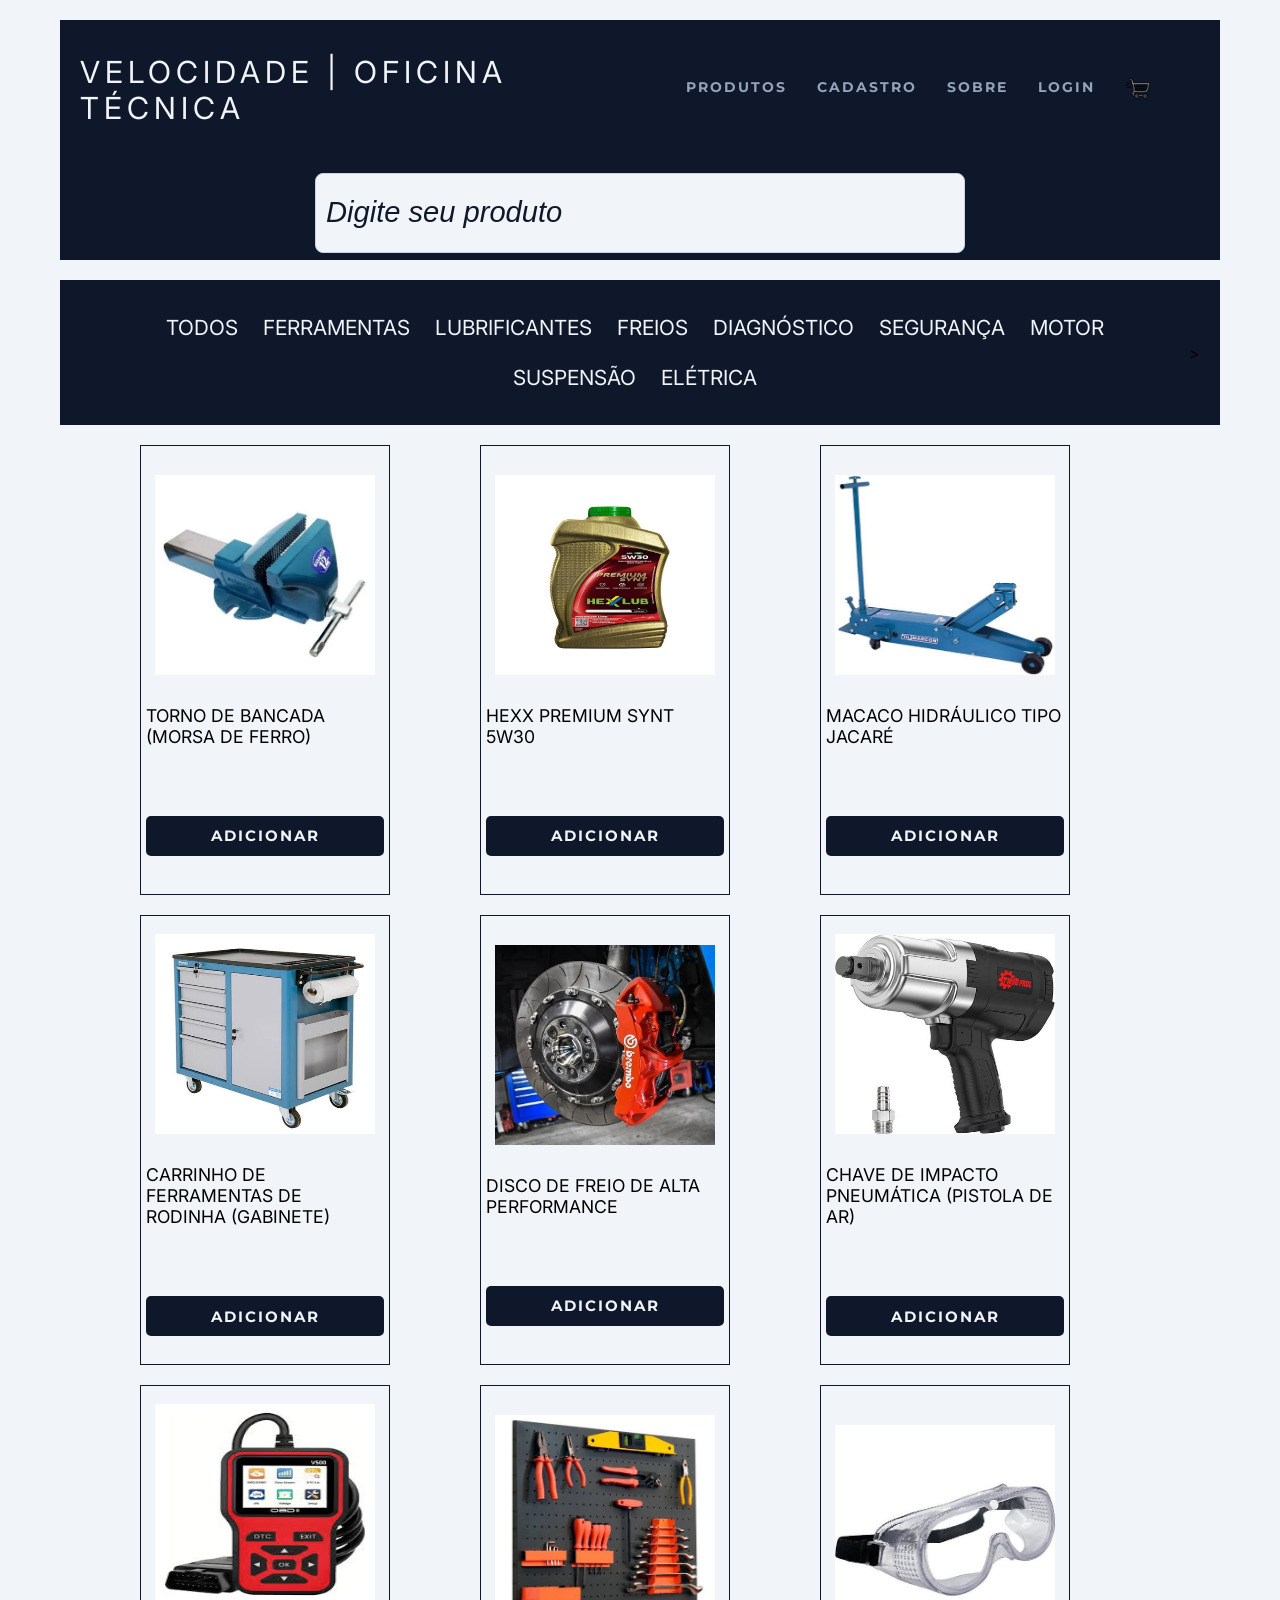
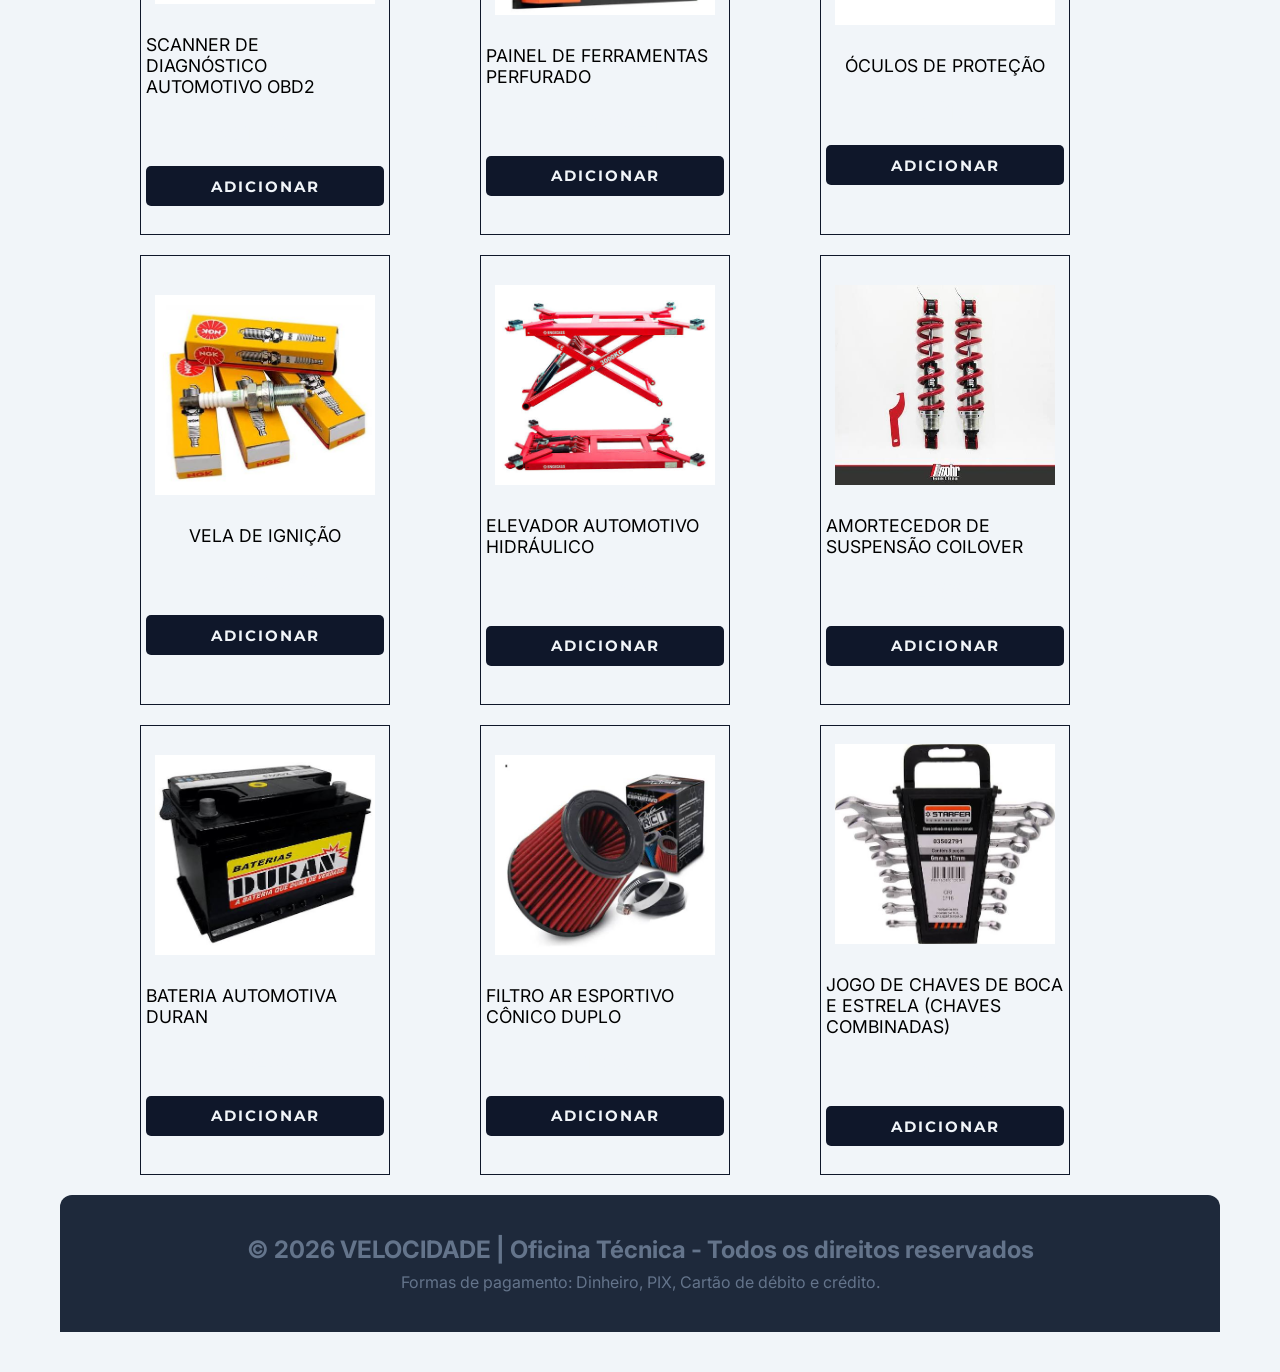
==== commit a2285ba2: "atualizando" ====
--- a/index.html
+++ b/index.html
@@ -10,6 +10,7 @@
     <link rel="stylesheet" href="css/style_formulario.css">
 
     <script src="js/produtos.js" type="module"></script>
+    <script src="/js/tela_carrinho.js" type="module"></script>
 
 </head>
 
@@ -25,8 +26,8 @@
             <nav id="menu">
                 <ul> <li><a href="/index.html">Produtos</a></li>
                     <li><a href="paginas/cadastro.html">Cadastro</a></li>
-                    <li><a href="../Projeto_minha_loja/paginas/sobre.html">Sobre</a></li>
-                    <li><a href="../Projeto_minha_loja/paginas/login.html">Login</a></li>
+                    <li><a href="/paginas/sobre.html">Sobre</a></li>
+                    <li><a href="/paginas/login.html">Login</a></li>
                     <li><a href="paginas/carrinho.html"><img src="/imagens/icone_carrinho.png" alt="carrinho"></a></li>
                 </ul>
             </nav>
--- a/css/style_estrutura_pagina.css
+++ b/css/style_estrutura_pagina.css
@@ -70,7 +70,7 @@
     border-radius: 8px;
     padding: 10px;
     font-size: 1.4em;
-    color: var(--cor03);
+    color: var(--cor02);
 }
 
 #pesquisa input::placeholder {
